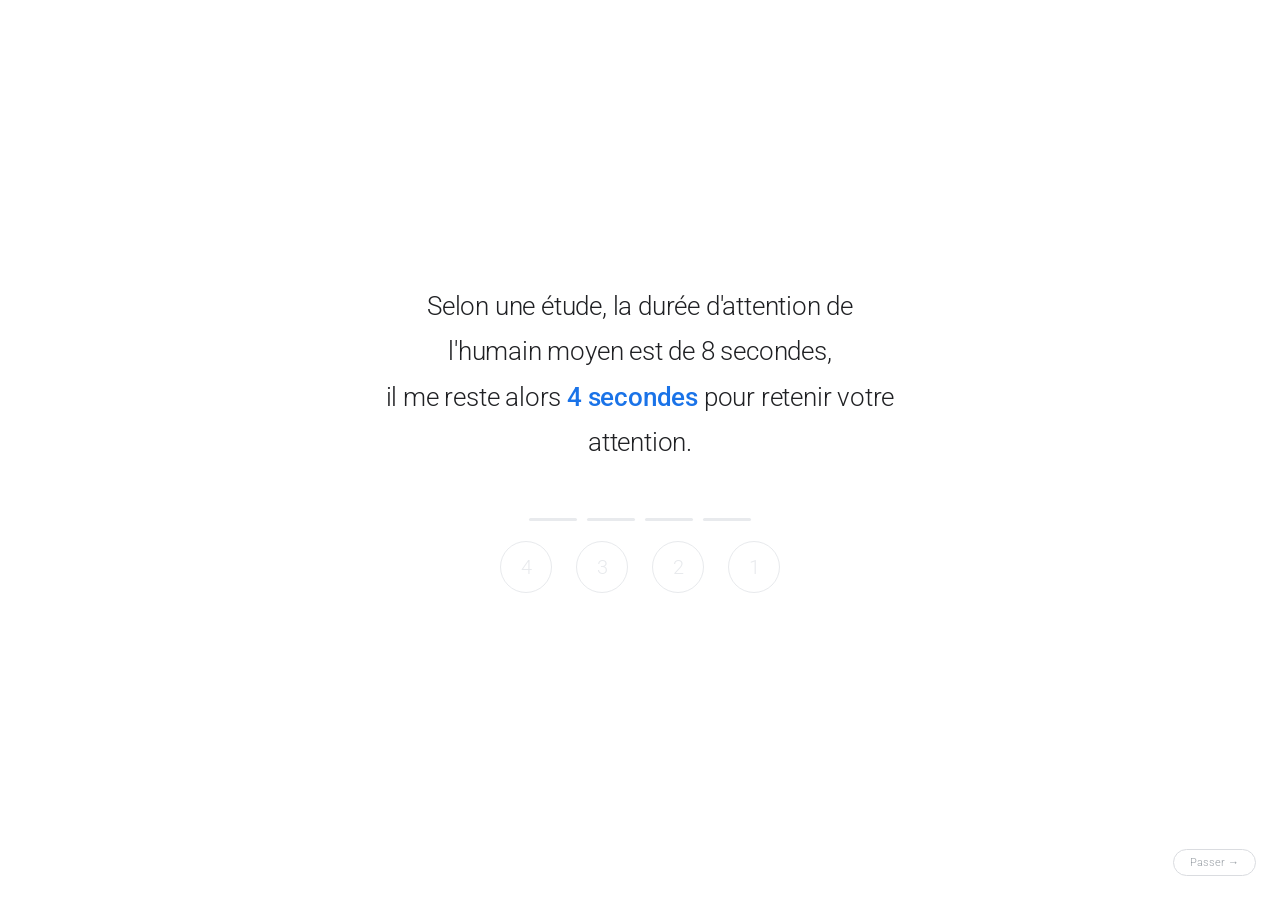
==== index.html @ 71ff900e "Ajout d un splash screen (8 secondes / compte a rebours), une fois par session - splash.html + css/s" ====
<!DOCTYPE html>
<html lang="fr">
<head>
  <meta charset="UTF-8" />
  <!-- Responsive : indispensable pour le mobile-first -->
  <meta name="viewport" content="width=device-width, initial-scale=1.0" />

  <!-- Splash screen : si pas encore vu dans la session, on y redirige -->
  <script>
    if (!sessionStorage.getItem('splashSeen')) {
      window.location.replace('splash.html');
    }
  </script>

  <!-- SEO / description de la page -->
  <meta name="description" content="Portfolio de Hanine — Data × IA × Marketing. Master Data Marketing & IA à Eugenia School. Recherchez mes projets, expériences et compétences." />
  <meta name="author" content="Hanine" />

  <title>Hanine — Portfolio Data × IA × Marketing</title>

  <!-- Favicon (à remplacer plus tard par le vrai dans assets/icons/) -->
  <link rel="icon" type="image/svg+xml"
        href="data:image/svg+xml,<svg xmlns='http://www.w3.org/2000/svg' viewBox='0 0 100 100'><text y='.9em' font-size='90' font-family='Arial' font-weight='bold' fill='%234285f4'>H</text></svg>" />

  <!-- Polices Google : Inter + Roboto -->
  <link rel="preconnect" href="https://fonts.googleapis.com" />
  <link rel="preconnect" href="https://fonts.gstatic.com" crossorigin />
  <link href="https://fonts.googleapis.com/css2?family=Inter:wght@300;400;500;700&family=Roboto:wght@300;400;500;700&display=swap" rel="stylesheet" />

  <!-- Icônes Material Symbols Outlined (style ligne, façon Google Workspace) -->
  <!-- display=block : évite d'afficher le nom de l'icône le temps du chargement -->
  <link rel="stylesheet" href="https://fonts.googleapis.com/css2?family=Material+Symbols+Outlined:opsz,wght,FILL,GRAD@24,400,0,0&display=block" />

  <!-- Feuilles de style du projet (ordre important) -->
  <link rel="stylesheet" href="css/global.css" />
  <link rel="stylesheet" href="css/google-ui.css" />
  <!-- responsive.css sera ajouté à l'étape suivante -->
  <link rel="stylesheet" href="css/responsive.css" />
  <!-- Styles de la modale de personnalisation -->
  <link rel="stylesheet" href="css/customize.css" />
  <!-- Styles des easter eggs -->
  <link rel="stylesheet" href="css/easter-eggs.css" />
  <!-- Animations du logo (lettres -> data-viz) -->
  <link rel="stylesheet" href="css/logo-animation.css" />

  <!-- Anti-flash : applique le thème et l'accent AVANT le rendu de la page,
       pour éviter un clignotement clair -> sombre au chargement. -->
  <script>
    (function () {
      try {
        var theme  = localStorage.getItem('portfolio-theme')  || 'system';
        var accent = localStorage.getItem('portfolio-accent') || '#1a73e8';
        var dark = theme === 'dark' ||
          (theme === 'system' &&
           window.matchMedia('(prefers-color-scheme: dark)').matches);
        document.documentElement.setAttribute('data-theme', dark ? 'dark' : 'light');
        document.documentElement.style.setProperty('--accent', accent);
        document.documentElement.style.setProperty('--accent-strong', accent);
      } catch (e) { /* localStorage indisponible : on ignore */ }
    })();
  </script>
</head>

<body class="home">

  <!-- ====================================================================
       TOP BAR — liens rapides + avatar (en haut à droite)
       ==================================================================== -->
  <header class="topbar">
    <a class="topbar__link" href="pages/profile.html">Profil</a>
    <a class="topbar__link" href="pages/projects.html">Images</a>

    <!-- ================================================================
         MENU APPLICATIONS (grille 9 points, façon Google Apps)
         Ouvre un panneau « Vos favoris » avec toutes les sections.
         ================================================================ -->
    <div class="apps">
      <!-- Bouton grille 9 points -->
      <button
        type="button"
        class="apps__toggle"
        id="apps-toggle"
        aria-label="Menu Hanine"
        aria-haspopup="true"
        aria-expanded="false"
        aria-controls="apps-panel"
      >
        <svg viewBox="0 0 24 24" fill="currentColor" aria-hidden="true">
          <circle cx="5"  cy="5"  r="1.6" /><circle cx="12" cy="5"  r="1.6" /><circle cx="19" cy="5"  r="1.6" />
          <circle cx="5"  cy="12" r="1.6" /><circle cx="12" cy="12" r="1.6" /><circle cx="19" cy="12" r="1.6" />
          <circle cx="5"  cy="19" r="1.6" /><circle cx="12" cy="19" r="1.6" /><circle cx="19" cy="19" r="1.6" />
        </svg>
      </button>

      <!-- Panneau déroulant des favoris -->
      <div class="apps__panel" id="apps-panel" role="menu" aria-label="Vos favoris" hidden>

        <!-- Carte intérieure « Vos favoris » (façon Google) -->
        <div class="apps__card">

          <!-- En-tête : titre + bouton crayon (modifier) -->
          <div class="apps__header">
            <p class="apps__title">Vos favoris</p>
            <button type="button" class="apps__edit" aria-label="Modifier vos favoris">
              <svg viewBox="0 0 24 24" fill="currentColor" aria-hidden="true">
                <path d="M3 17.25V21h3.75L17.81 9.94l-3.75-3.75L3 17.25zM20.71 7.04a.996.996 0 0 0 0-1.41l-2.34-2.34a.996.996 0 0 0-1.41 0l-1.83 1.83 3.75 3.75 1.83-1.83z" />
              </svg>
            </button>
          </div>

          <div class="apps__grid">
          <!-- Chaque favori : pastille colorée + icône Material blanche + libellé -->
          <a class="app" href="pages/profile.html" role="menuitem">
            <span class="app__icon" style="background-color: var(--google-blue);">
              <span class="material-symbols-outlined">account_circle</span>
            </span>
            <span class="app__label">Profil</span>
          </a>

          <a class="app" href="pages/projects.html" role="menuitem">
            <span class="app__icon" style="background-color: var(--google-red);">
              <span class="material-symbols-outlined">collections</span>
            </span>
            <span class="app__label">Projets</span>
          </a>

          <a class="app" href="pages/experiences.html" role="menuitem">
            <span class="app__icon" style="background-color: var(--google-yellow);">
              <span class="material-symbols-outlined">work</span>
            </span>
            <span class="app__label">Expériences</span>
          </a>

          <a class="app" href="pages/formation.html" role="menuitem">
            <span class="app__icon" style="background-color: var(--google-green);">
              <span class="material-symbols-outlined">school</span>
            </span>
            <span class="app__label">Formation</span>
          </a>

          <a class="app" href="pages/stack.html" role="menuitem">
            <span class="app__icon" style="background-color: var(--google-blue);">
              <span class="material-symbols-outlined">build</span>
            </span>
            <span class="app__label">Stack</span>
          </a>

          <a class="app" href="pages/maps.html" role="menuitem">
            <span class="app__icon" style="background-color: var(--google-red);">
              <span class="material-symbols-outlined">location_on</span>
            </span>
            <span class="app__label">Maps</span>
          </a>

          <a class="app" href="pages/drive.html" role="menuitem">
            <span class="app__icon" style="background-color: var(--google-yellow);">
              <span class="material-symbols-outlined">folder</span>
            </span>
            <span class="app__label">Drive</span>
          </a>

          <a class="app" href="pages/assistant.html" role="menuitem">
            <span class="app__icon" style="background-color: var(--google-green);">
              <span class="material-symbols-outlined">auto_awesome</span>
            </span>
            <span class="app__label">Assistant</span>
          </a>
          </div><!-- /.apps__grid -->
        </div><!-- /.apps__card -->
      </div><!-- /.apps__panel -->
    </div>

    <!-- Avatar « H » de l'utilisateur, mène au profil -->
    <a class="topbar__avatar" href="pages/profile.html" aria-label="Mon profil">H</a>
  </header>

  <!-- ====================================================================
       CONTENU CENTRAL — logo + barre de recherche + boutons + chips
       ==================================================================== -->
  <main class="home__main">

    <!-- Logo « Hanine » : chaque lettre se transforme au survol en mini data-viz -->
    <!-- H bleu (barres) · a rouge (courbe) · n jaune (donut) · i bleu (points) · n vert (aire) · e rouge (réseau) -->
    <h1 class="logo" aria-label="Hanine">
      <!-- H — diagramme en barres -->
      <span class="logo-letter logo__letter--blue" tabindex="0">
        <span class="logo-letter__char">H</span>
        <svg class="logo-letter__viz" viewBox="0 0 24 24" fill="currentColor" aria-hidden="true">
          <rect class="viz-bar" x="3"    y="6"  width="3.6" height="15" rx="1" />
          <rect class="viz-bar" x="8.6"  y="10" width="3.6" height="11" rx="1" />
          <rect class="viz-bar" x="14.2" y="4"  width="3.6" height="17" rx="1" />
          <rect class="viz-bar" x="19.8" y="9"  width="2.6" height="12" rx="1" />
        </svg>
      </span>

      <!-- a — courbe de tendance -->
      <span class="logo-letter logo__letter--red" tabindex="0">
        <span class="logo-letter__char">a</span>
        <svg class="logo-letter__viz" viewBox="0 0 24 24" fill="none" stroke="currentColor" stroke-width="2.2" stroke-linecap="round" stroke-linejoin="round" aria-hidden="true">
          <polyline class="viz-draw" points="3,18 8,12 13,15 18,6 21,9" />
        </svg>
      </span>

      <!-- n — donut -->
      <span class="logo-letter logo__letter--yellow" tabindex="0">
        <span class="logo-letter__char">n</span>
        <svg class="logo-letter__viz" viewBox="0 0 24 24" fill="none" stroke="currentColor" stroke-width="4" aria-hidden="true">
          <circle cx="12" cy="12" r="7" opacity="0.25" />
          <circle class="viz-draw" cx="12" cy="12" r="7" stroke-linecap="round" transform="rotate(-90 12 12)" />
        </svg>
      </span>

      <!-- i — nuage de points -->
      <span class="logo-letter logo__letter--blue" tabindex="0">
        <span class="logo-letter__char">i</span>
        <svg class="logo-letter__viz" viewBox="0 0 24 24" fill="currentColor" aria-hidden="true">
          <circle class="viz-dot" cx="5"  cy="18" r="2.2" />
          <circle class="viz-dot" cx="10" cy="12" r="2.2" />
          <circle class="viz-dot" cx="15" cy="14" r="2.2" />
          <circle class="viz-dot" cx="20" cy="7"  r="2.2" />
        </svg>
      </span>

      <!-- n — graphique en aire -->
      <span class="logo-letter logo__letter--green" tabindex="0">
        <span class="logo-letter__char">n</span>
        <svg class="logo-letter__viz" viewBox="0 0 24 24" aria-hidden="true">
          <path d="M3 21 L3 14 L8 9 L13 13 L18 5 L21 9 L21 21 Z" fill="currentColor" opacity="0.85" />
        </svg>
      </span>

      <!-- e — réseau de nœuds -->
      <span class="logo-letter logo__letter--red" tabindex="0">
        <span class="logo-letter__char">e</span>
        <svg class="logo-letter__viz" viewBox="0 0 24 24" fill="none" stroke="currentColor" stroke-width="1.6" aria-hidden="true">
          <line x1="6" y1="7" x2="14" y2="6" /><line x1="14" y1="6" x2="18" y2="14" />
          <line x1="6" y1="7" x2="9" y2="17" /><line x1="9" y1="17" x2="18" y2="14" />
          <circle cx="6"  cy="7"  r="2.4" fill="currentColor" />
          <circle cx="14" cy="6"  r="2.4" fill="currentColor" />
          <circle cx="18" cy="14" r="2.4" fill="currentColor" />
          <circle cx="9"  cy="17" r="2.4" fill="currentColor" />
        </svg>
      </span>
    </h1>

    <!-- Sous-titre -->
    <p class="logo-subtitle">Data &times; IA &times; Marketing</p>

    <!-- Formulaire de recherche -->
    <form class="search" id="search-form" role="search" action="pages/profile.html" method="get">
      <label for="search-input" class="visually-hidden">Recherchez-moi</label>

      <div class="search-bar">
        <!-- Icône loupe -->
        <svg class="search-bar__icon" viewBox="0 0 24 24" fill="none" aria-hidden="true">
          <path d="M21 21l-4.35-4.35M11 19a8 8 0 1 0 0-16 8 8 0 0 0 0 16z"
                stroke="currentColor" stroke-width="2" stroke-linecap="round" stroke-linejoin="round" />
        </svg>

        <input
          type="text"
          id="search-input"
          name="q"
          class="search-bar__input"
          placeholder="Recherchez-moi : projets, expériences, compétences..."
          autocomplete="off"
          autofocus
        />

        <!-- Icône micro : recherche vocale (Web Speech API) -->
        <svg class="search-bar__mic" id="mic-btn" viewBox="0 0 24 24" fill="currentColor"
             role="button" tabindex="0" aria-label="Recherche vocale">
          <path d="M12 14a3 3 0 0 0 3-3V5a3 3 0 1 0-6 0v6a3 3 0 0 0 3 3z" />
          <path d="M11 18.92V21h2v-2.08A7 7 0 0 0 19 12h-2a5 5 0 0 1-10 0H5a7 7 0 0 0 6 6.92z" />
        </svg>
      </div>

      <!-- Boutons d'action -->
      <div class="btn-group">
        <button type="submit" class="btn">Recherche Hanine</button>
        <button type="button" class="btn" id="lucky-btn">J'ai de la chance</button>
      </div>
    </form>

    <!-- Suggestions populaires sous forme de raccourcis ronds (style nouvel onglet Chrome) -->
    <section class="chips" aria-label="Recherches populaires">
      <p class="chips__label">Recherches populaires :</p>

      <div class="shortcuts">
        <a class="shortcut" href="pages/profile.html">
          <span class="shortcut-circle"><span class="material-symbols-outlined" style="color:#5f6368;">person</span></span>
          <span class="shortcut-label">Profil</span>
        </a>
        <a class="shortcut" href="pages/projects.html">
          <span class="shortcut-circle"><span class="material-symbols-outlined" style="color:#ea4335;">image</span></span>
          <span class="shortcut-label">Projets</span>
        </a>
        <a class="shortcut" href="pages/experiences.html">
          <span class="shortcut-circle"><span class="material-symbols-outlined" style="color:#fbbc04;">work</span></span>
          <span class="shortcut-label">Expériences</span>
        </a>
        <a class="shortcut" href="pages/formation.html">
          <span class="shortcut-circle"><span class="material-symbols-outlined" style="color:#34a853;">school</span></span>
          <span class="shortcut-label">Formation</span>
        </a>
        <a class="shortcut" href="pages/stack.html">
          <span class="shortcut-circle"><span class="material-symbols-outlined" style="color:#4285f4;">build</span></span>
          <span class="shortcut-label">Stack</span>
        </a>
        <a class="shortcut" href="pages/assistant.html">
          <span class="shortcut-circle"><span class="material-symbols-outlined" style="color:#9c27b0;">auto_awesome</span></span>
          <span class="shortcut-label">Assistant</span>
        </a>
      </div>
    </section>
  </main>

  <!-- ====================================================================
       PIED DE PAGE
       ==================================================================== -->
  <footer class="footer">
    <div class="footer__row">
      <span>Master Data Marketing &amp; IA — Eugenia School</span>
      <nav class="footer__links" aria-label="Liens du pied de page">
        <a href="pages/profile.html">Profil</a>
        <a href="pages/maps.html">Maps</a>
        <a href="pages/drive.html">Drive</a>
        <a href="pages/assistant.html">Assistant</a>
      </nav>
    </div>
  </footer>

  <!-- ====================================================================
       BOUTON FLOTTANT « Personnaliser » (bas-droite, façon Chrome)
       ==================================================================== -->
  <button type="button" class="customize-fab" id="customize-fab"
          aria-label="Personnaliser le portfolio" aria-haspopup="dialog">
    <!-- Icône crayon -->
    <svg viewBox="0 0 24 24" fill="currentColor" aria-hidden="true">
      <path d="M3 17.25V21h3.75L17.81 9.94l-3.75-3.75L3 17.25zM20.71 7.04a.996.996 0 0 0 0-1.41l-2.34-2.34a.996.996 0 0 0-1.41 0l-1.83 1.83 3.75 3.75 1.83-1.83z" />
    </svg>
  </button>

  <!-- ====================================================================
       MODALE DE PERSONNALISATION
       ==================================================================== -->
  <div class="customize" id="customize-modal">
    <!-- Voile cliquable pour fermer -->
    <div class="customize__overlay" id="customize-overlay"></div>

    <!-- Panneau latéral -->
    <aside class="customize__panel" role="dialog" aria-modal="true"
           aria-labelledby="customize-title">

      <!-- Header -->
      <header class="customize__header">
        <h2 class="customize__title" id="customize-title">Personnaliser le portfolio</h2>
        <button type="button" class="customize__close" id="customize-close" aria-label="Fermer">
          <svg viewBox="0 0 24 24" fill="currentColor" aria-hidden="true">
            <path d="M19 6.41 17.59 5 12 10.59 6.41 5 5 6.41 10.59 12 5 17.59 6.41 19 12 13.41 17.59 19 19 17.59 13.41 12z" />
          </svg>
        </button>
      </header>

      <!-- Section 1 : Mode d'affichage -->
      <section class="customize__section">
        <h3 class="customize__label">Mode d'affichage</h3>
        <div class="theme-toggle" role="group" aria-label="Mode d'affichage">
          <!-- Clair (soleil) -->
          <button type="button" class="theme-toggle__btn" data-theme-value="light">
            <svg viewBox="0 0 24 24" fill="currentColor" aria-hidden="true">
              <path d="M12 7a5 5 0 1 0 0 10 5 5 0 0 0 0-10zm0-5 2 3h-4l2-3zm0 20-2-3h4l-2 3zM2 12l3-2v4l-3-2zm20 0-3 2v-4l3 2zM5.6 5.6l3.2 1.4-1.4 1.4L5.6 5.6zm12.8 0-1.8 2.8-1.4-1.4 3.2-1.4zM5.6 18.4l1.4-3.2 1.4 1.4-2.8 1.8zm12.8 0-2.8-1.8 1.4-1.4 1.4 3.2z" />
            </svg>
            Clair
          </button>
          <!-- Sombre (lune) -->
          <button type="button" class="theme-toggle__btn" data-theme-value="dark">
            <svg viewBox="0 0 24 24" fill="currentColor" aria-hidden="true">
              <path d="M12 3a9 9 0 1 0 9 9c0-.46-.04-.92-.1-1.36A5.39 5.39 0 0 1 12.6 3.1c-.2-.06-.4-.1-.6-.1z" />
            </svg>
            Sombre
          </button>
          <!-- Système (moniteur) -->
          <button type="button" class="theme-toggle__btn" data-theme-value="system">
            <svg viewBox="0 0 24 24" fill="currentColor" aria-hidden="true">
              <path d="M20 3H4a2 2 0 0 0-2 2v11a2 2 0 0 0 2 2h6v2H8v2h8v-2h-2v-2h6a2 2 0 0 0 2-2V5a2 2 0 0 0-2-2zm0 13H4V5h16v11z" />
            </svg>
            Système
          </button>
        </div>
      </section>

      <!-- Section 2 : Couleur du thème (palettes générées par JS) -->
      <section class="customize__section">
        <h3 class="customize__label">Couleur du thème</h3>
        <div class="palette-grid" id="palette-grid"></div>
        <!-- Sélecteur de couleur natif (déclenché par la palette « Custom ») -->
        <input type="color" id="custom-color-input" value="#1a73e8"
               style="position:absolute;width:0;height:0;opacity:0;pointer-events:none;" />
      </section>

      <!-- Section 3 : Image de fond (placeholder pour plus tard) -->
      <section class="customize__section">
        <h3 class="customize__label">Image de fond</h3>
        <div class="bg-row">
          <div class="bg-thumb" aria-hidden="true"></div>
          <button type="button" class="bg-edit">Modifier</button>
        </div>
      </section>
    </aside>
  </div>

  <!-- ====================================================================
       MODALE DE RECHERCHE VOCALE (style Google Voice Search)
       ==================================================================== -->
  <div class="voice-modal" id="voice-modal" hidden>
    <div class="voice-modal__overlay" id="voice-overlay"></div>
    <div class="voice-modal__dialog" role="dialog" aria-modal="true" aria-label="Recherche vocale">
      <button type="button" class="voice-modal__close" id="voice-close" aria-label="Annuler">
        <svg viewBox="0 0 24 24" width="20" height="20" fill="currentColor" aria-hidden="true">
          <path d="M19 6.41 17.59 5 12 10.59 6.41 5 5 6.41 10.59 12 5 17.59 6.41 19 12 13.41 17.59 19 19 17.59 13.41 12z" />
        </svg>
      </button>
      <p class="voice-modal__title">Parlez maintenant</p>
      <div class="voice-bars" aria-hidden="true">
        <span></span><span></span><span></span><span></span><span></span>
      </div>
      <p class="voice-modal__transcript" id="voice-transcript"></p>
    </div>
  </div>

  <!-- Scripts -->
  <script src="js/navigation.js" defer></script>
  <!-- easter-eggs.js AVANT search.js : il intercepte les mots-clés en priorité -->
  <script src="js/easter-eggs.js" defer></script>
  <script src="js/search.js" defer></script>
  <script src="js/customize.js" defer></script>
  <!-- Easter egg du logo (confetti) — désactivable dans le fichier -->
  <script src="js/logo-easter-egg.js" defer></script>
</body>
</html>
---- css/global.css ----
/* ==========================================================================
   global.css — Variables, reset et typographie
   Portfolio Hanine — style écosystème Google
   --------------------------------------------------------------------------
   Ce fichier centralise :
   - les variables CSS (couleurs Google, polices, espacements, rayons)
   - un reset minimal pour repartir sur une base saine
   - la typographie de base appliquée à tout le site
   ========================================================================== */

/* --------------------------------------------------------------------------
   1. VARIABLES GLOBALES (Custom Properties)
   On définit tout sur :root pour pouvoir réutiliser partout dans le site.
   -------------------------------------------------------------------------- */
:root {
  /* --- Couleurs officielles Google --- */
  --google-blue:   #4285f4; /* bleu  */
  --google-red:    #ea4335; /* rouge */
  --google-yellow: #fbbc04; /* jaune */
  --google-green:  #34a853; /* vert  */

  /* --- Variantes de bleu (boutons, liens, focus) --- */
  --google-blue-dark:  #1a73e8; /* bleu d'action (liens, boutons) */
  --google-blue-hover: #174ea6; /* survol des liens */

  /* --- Neutres / niveaux de gris --- */
  --color-text:        #202124; /* texte principal (presque noir) */
  --color-text-soft:   #5f6368; /* texte secondaire (gris Google) */
  --color-text-muted:  #70757a; /* texte discret (méta, légendes) */
  --color-border:      #dfe1e5; /* bordures (barre de recherche, etc.) */
  --color-border-soft: #ecedef; /* séparateurs légers */
  --color-bg:          #ffffff; /* fond principal */
  --color-bg-soft:     #f8f9fa; /* fond secondaire (top bar, chips) */
  --color-bg-hover:    #f1f3f4; /* survol des éléments cliquables */

  /* --- Couleurs sémantiques (réutilisent les neutres ci-dessus) --- */
  --color-link:        var(--google-blue-dark);
  --color-link-visited:#681da8; /* violet « lien visité » Google */

  /* --- Typographie --- */
  --font-sans:   "Inter", "Roboto", "Helvetica Neue", Arial, sans-serif;
  --font-google: "Roboto", "Inter", Arial, sans-serif; /* pour les éléments très « Google » */

  /* Tailles de police (échelle modulaire simple) */
  --fs-xs:   0.75rem;  /* 12px */
  --fs-sm:   0.875rem; /* 14px */
  --fs-base: 1rem;     /* 16px */
  --fs-md:   1.125rem; /* 18px */
  --fs-lg:   1.375rem; /* 22px */
  --fs-xl:   2rem;     /* 32px */
  --fs-2xl:  clamp(3.5rem, 16vw, 14rem); /* logo « Hanine » : jusqu'à 224px sur grand écran, réduit tout seul sur écrans moyens */

  /* Graisses */
  --fw-light:   300;
  --fw-regular: 400;
  --fw-medium:  500;
  --fw-bold:    700;

  /* --- Espacements (multiples de 4px pour rester cohérent) --- */
  --space-1:  4px;
  --space-2:  8px;
  --space-3:  12px;
  --space-4:  16px;
  --space-5:  24px;
  --space-6:  32px;
  --space-7:  48px;
  --space-8:  64px;

  /* --- Rayons de bordure --- */
  --radius-sm:   4px;
  --radius-md:   8px;
  --radius-lg:   24px;  /* boutons Google */
  --radius-pill: 999px; /* barre de recherche, chips arrondis */

  /* --- Ombres (style Material / Google) --- */
  --shadow-sm: 0 1px 2px rgba(60, 64, 67, 0.15);
  --shadow-md: 0 1px 6px rgba(32, 33, 36, 0.28); /* barre de recherche focus */
  --shadow-lg: 0 2px 10px rgba(60, 64, 67, 0.2);

  /* --- Transitions --- */
  --transition-fast: 0.15s ease;
  --transition-base: 0.25s ease;

  /* --- Largeurs utiles --- */
  --search-max-width:  584px; /* largeur max de la barre de recherche Google */
  --content-max-width: 1100px;
}

/* --------------------------------------------------------------------------
   2. RESET MINIMAL
   On neutralise les marges/paddings par défaut et on passe en box-sizing
   border-box pour un calcul de tailles prévisible.
   -------------------------------------------------------------------------- */
*,
*::before,
*::after {
  margin: 0;
  padding: 0;
  box-sizing: border-box;
}

/* Pour que 1rem = 16px et faciliter le scroll fluide entre ancres */
html {
  font-size: 100%;
  scroll-behavior: smooth;
  -webkit-text-size-adjust: 100%; /* évite le zoom auto du texte sur iOS */
}

/* Listes sans puces par défaut (on remettra si besoin) */
ul,
ol {
  list-style: none;
}

/* Liens : on hérite de la couleur, on enlève le soulignement par défaut */
a {
  color: var(--color-link);
  text-decoration: none;
  transition: color var(--transition-fast);
}
a:hover {
  text-decoration: underline;
}

/* Images responsives par défaut */
img {
  max-width: 100%;
  height: auto;
  display: block;
}

/* Les éléments de formulaire héritent de la police */
button,
input,
textarea,
select {
  font-family: inherit;
  font-size: inherit;
  color: inherit;
}

/* Boutons : on enlève le style natif, le curseur devient une main */
button {
  background: none;
  border: none;
  cursor: pointer;
}

/* --------------------------------------------------------------------------
   3. TYPOGRAPHIE DE BASE
   -------------------------------------------------------------------------- */
body {
  font-family: var(--font-sans);
  font-size: var(--fs-base);
  font-weight: var(--fw-regular);
  line-height: 1.6;
  color: var(--color-text);
  background-color: var(--color-bg);
  /* Lissage des polices pour un rendu net (façon Google) */
  -webkit-font-smoothing: antialiased;
  -moz-osx-font-smoothing: grayscale;
  min-height: 100vh;
}

/* Titres */
h1, h2, h3, h4 {
  font-family: var(--font-sans);
  font-weight: var(--fw-medium);
  line-height: 1.25;
  color: var(--color-text);
}

h1 { font-size: var(--fs-xl); }
h2 { font-size: var(--fs-lg); }
h3 { font-size: var(--fs-md); }

p {
  color: var(--color-text);
}

/* Texte secondaire réutilisable */
.text-soft  { color: var(--color-text-soft); }
.text-muted { color: var(--color-text-muted); }

/* --------------------------------------------------------------------------
   4. UTILITAIRES D'ACCESSIBILITÉ
   -------------------------------------------------------------------------- */

/* Masque visuellement un élément tout en le gardant lisible par les
   lecteurs d'écran (utile pour les labels de la barre de recherche). */
.visually-hidden {
  position: absolute;
  width: 1px;
  height: 1px;
  padding: 0;
  margin: -1px;
  overflow: hidden;
  clip: rect(0, 0, 0, 0);
  white-space: nowrap;
  border: 0;
}

/* Anneau de focus clair et accessible (clavier) */
:focus-visible {
  outline: 2px solid var(--google-blue);
  outline-offset: 2px;
}

/* Conteneur centré générique */
.container {
  width: 100%;
  max-width: var(--content-max-width);
  margin-inline: auto;
  padding-inline: var(--space-4);
}

/* ==========================================================================
   5. THEMING (mode clair / sombre + couleur d'accent)
   --------------------------------------------------------------------------
   --accent          : couleur d'accent personnalisable (boutons, focus...)
   Le logo « Hanine » garde toujours ses 6 couleurs Google (non concerné).
   ========================================================================== */
:root {
  /* Couleur d'accent par défaut = bleu Google. Modifiable via la modale. */
  --accent:          var(--google-blue);
  --accent-strong:   var(--google-blue-dark);
  --accent-contrast: #ffffff;
}

/* --- MODE SOMBRE ---
   Appliqué quand <html data-theme="dark">. On ne fait que redéfinir les
   variables sémantiques : tout le site s'adapte automatiquement. */
html[data-theme="dark"] {
  --color-text:        #e8eaed; /* texte principal clair */
  --color-text-soft:   #9aa0a6; /* texte secondaire */
  --color-text-muted:  #9aa0a6; /* texte discret */
  --color-border:      #5f6368; /* bordures (barre de recherche) */
  --color-border-soft: #3c4043; /* séparateurs */
  --color-bg:          #202124; /* fond principal sombre */
  --color-bg-soft:     #303134; /* fond secondaire */
  --color-bg-hover:    #3c4043; /* survol */
}

/* Transition douce lors du changement de thème */
body {
  transition: background-color var(--transition-base),
              color var(--transition-base);
}
---- css/google-ui.css ----
/* ==========================================================================
   google-ui.css — Composants UI inspirés de Google
   Portfolio Hanine
   --------------------------------------------------------------------------
   Composants réutilisables sur tout le site :
   - Top bar (Gmail | Images | avatar)
   - Logo « Hanine » multicolore
   - Barre de recherche
   - Boutons Google
   - Chips de suggestions
   - (à venir) onglets SERP, knowledge panel...
   ========================================================================== */

/* --------------------------------------------------------------------------
   0. MISE EN PAGE DE L'ACCUEIL (page d'accueil type Google Search)
   Le body devient une colonne flex : top bar en haut, contenu centré,
   footer collé en bas (sticky footer).
   -------------------------------------------------------------------------- */
body.home {
  display: flex;
  flex-direction: column;
  min-height: 100vh;
}

/* Bloc central centré verticalement et horizontalement */
.home__main {
  flex: 1;
  display: flex;
  flex-direction: column;
  align-items: center;
  justify-content: center;
  width: 100%;
  padding: var(--space-6) var(--space-4);
}

/* La barre de recherche + boutons forment un bloc centré sous le logo */
.home__main .search {
  width: 100%;
  margin-top: var(--space-7);
}

/* --------------------------------------------------------------------------
   1. TOP BAR — barre supérieure (liens + avatar)
   -------------------------------------------------------------------------- */
.topbar {
  display: flex;
  align-items: center;
  justify-content: flex-end;
  gap: var(--space-5);
  width: 100%;
  padding: var(--space-4) var(--space-5);
  font-size: var(--fs-sm);
}

/* Liens texte de la top bar (Gmail, Images) */
.topbar__link {
  color: var(--color-text);
  font-weight: var(--fw-regular);
}
.topbar__link:hover {
  text-decoration: underline;
}

/* Avatar rond « H » de l'utilisateur (en haut à droite) */
.topbar__avatar {
  display: inline-flex;
  align-items: center;
  justify-content: center;
  width: 36px;
  height: 36px;
  border-radius: var(--radius-pill);
  background-color: var(--google-blue);
  color: #fff;
  font-weight: var(--fw-medium);
  font-size: var(--fs-base);
  transition: box-shadow var(--transition-fast), transform var(--transition-fast);
}
.topbar__avatar:hover {
  box-shadow: var(--shadow-sm);
  transform: scale(1.05);
  text-decoration: none;
}

/* --------------------------------------------------------------------------
   1bis. MENU APPLICATIONS (grille 9 points + panneau « Vos favoris »)
   Panneau sombre façon Google Apps.
   -------------------------------------------------------------------------- */
.apps {
  position: relative;       /* repère pour positionner le panneau */
  display: inline-flex;
}

/* Bouton grille 9 points */
.apps__toggle {
  display: inline-flex;
  align-items: center;
  justify-content: center;
  width: 40px;
  height: 40px;
  border-radius: var(--radius-pill);
  color: var(--color-text-soft);
  transition: background-color var(--transition-fast);
}
.apps__toggle:hover {
  background-color: var(--color-bg-hover);
}
.apps__toggle svg {
  width: 22px;
  height: 22px;
}

/* RECTANGLE EXTÉRIEUR — gris clair, effet de carte façon Google */
.apps__panel {
  position: absolute;
  top: calc(100% + 12px);   /* juste sous le bouton */
  right: 0;
  width: 360px;
  max-width: calc(100vw - 24px); /* ne déborde jamais sur mobile */
  padding: 12px;            /* marge claire autour de la carte intérieure */
  background-color: #f1f3f4;       /* gris très pâle Google */
  border-radius: 28px;
  box-shadow: 0 4px 12px rgba(0, 0, 0, 0.15); /* ombre douce */
  z-index: 100;
  animation: apps-fade-in var(--transition-fast) ease;
}
/* L'attribut [hidden] masque complètement le panneau */
.apps__panel[hidden] {
  display: none;
}

/* Petite animation d'apparition */
@keyframes apps-fade-in {
  from { opacity: 0; transform: translateY(-6px); }
  to   { opacity: 1; transform: translateY(0); }
}

/* RECTANGLE INTÉRIEUR — gris foncé, contient le contenu du menu */
.apps__card {
  background-color: #303134;
  border-radius: 24px;     /* légèrement moins arrondi que l'extérieur */
  padding: 20px;           /* espace intérieur (titre + grille) */
}

/* En-tête de la carte : titre à gauche, crayon à droite */
.apps__header {
  display: flex;
  align-items: center;
  justify-content: space-between;
  margin-bottom: var(--space-5);
}

/* Titre « Vos favoris » */
.apps__title {
  color: #e3e3e3;
  font-size: var(--fs-lg);
  font-weight: var(--fw-regular);
}

/* Bouton crayon (modifier) — pastille grise arrondie */
.apps__edit {
  display: inline-flex;
  align-items: center;
  justify-content: center;
  width: 56px;
  height: 36px;
  border-radius: var(--radius-pill);
  background-color: #404043;
  color: #c4c7c5;
  transition: background-color var(--transition-fast);
}
.apps__edit:hover {
  background-color: #4a4a4d;
}
.apps__edit svg {
  width: 18px;
  height: 18px;
}

/* Grille de 3 colonnes */
.apps__grid {
  display: grid;
  grid-template-columns: repeat(3, 1fr);
  gap: var(--space-3) var(--space-2);
  max-height: 60vh;
  overflow-y: auto; /* scroll si beaucoup d'apps */
}

/* Une « application » (icône + libellé) */
.app {
  display: flex;
  flex-direction: column;
  align-items: center;
  gap: var(--space-2);
  padding: var(--space-3) var(--space-1);
  border-radius: var(--radius-md);
  text-align: center;
  transition: background-color var(--transition-fast);
}
.app:hover {
  background-color: rgba(255, 255, 255, 0.08);
  text-decoration: none;
}

/* Pastille colorée (carré arrondi, style tuile d'app Google) */
.app__icon {
  display: inline-flex;
  align-items: center;
  justify-content: center;
  width: 56px;
  height: 56px;
  border-radius: 18px;          /* carré arrondi facon app */
  line-height: 1;
  box-shadow: 0 1px 3px rgba(0, 0, 0, 0.35);
  transition: transform var(--transition-fast);
}
/* Léger zoom de l'icône au survol de la tuile */
.app:hover .app__icon {
  transform: scale(1.05);
}

/* Réglage de l'icône Material à l'intérieur de la pastille */
.app__icon .material-symbols-outlined {
  font-size: 28px;              /* taille de l'icône */
  color: #ffffff;              /* icône blanche */
}

/* Libellé sous l'icône */
.app__label {
  color: #e8eaed;
  font-size: 13px;
}

/* --------------------------------------------------------------------------
   Classe de base des icônes Material Symbols Outlined
   (réutilisable partout dans le site)
   -------------------------------------------------------------------------- */
.material-symbols-outlined {
  font-family: "Material Symbols Outlined";
  font-weight: normal;
  font-style: normal;
  line-height: 1;
  letter-spacing: normal;
  text-transform: none;
  display: inline-block;
  white-space: nowrap;
  word-wrap: normal;
  direction: ltr;
  -webkit-font-smoothing: antialiased;
  /* Axes variables : FILL 0 = contour (outlined), wght 400 = trait fin */
  font-variation-settings: "FILL" 0, "wght" 400, "GRAD" 0, "opsz" 24;
}

/* --------------------------------------------------------------------------
   2. LOGO « Hanine » multicolore
   Chaque lettre porte une couleur Google via une classe utilitaire.
   -------------------------------------------------------------------------- */
.logo {
  font-family: var(--font-google);
  font-size: var(--fs-2xl);
  font-weight: var(--fw-medium);
  letter-spacing: -2px;
  line-height: 1;
  text-align: center;
  user-select: none;
}

/* Couleurs des lettres : H bleu · a rouge · n jaune · i bleu · n vert · e rouge */
.logo__letter--blue   { color: var(--google-blue);   }
.logo__letter--red    { color: var(--google-red);    }
.logo__letter--yellow { color: var(--google-yellow); }
.logo__letter--green  { color: var(--google-green);  }

/* Sous-titre sous le logo : DATA × IA × MARKETING */
.logo-subtitle {
  margin-top: var(--space-3);
  text-align: center;
  font-size: var(--fs-sm);
  font-weight: var(--fw-medium);
  letter-spacing: 3px;
  color: var(--color-text-soft);
  text-transform: uppercase;
}

/* --------------------------------------------------------------------------
   3. BARRE DE RECHERCHE
   -------------------------------------------------------------------------- */
.search-bar {
  display: flex;
  align-items: center;
  gap: var(--space-3);
  width: 100%;
  max-width: var(--search-max-width);
  margin-inline: auto;
  padding: var(--space-3) var(--space-5);
  background-color: var(--color-bg);
  border: 1px solid var(--color-border);
  border-radius: var(--radius-pill);
  transition: box-shadow var(--transition-fast), border-color var(--transition-fast);
}

/* Au survol ou au focus : ombre prononcée + bordure qui disparaît (effet Google) */
.search-bar:hover,
.search-bar:focus-within {
  box-shadow: var(--shadow-md);
  border-color: transparent;
}

/* Icône loupe à gauche */
.search-bar__icon {
  flex-shrink: 0;
  width: 20px;
  height: 20px;
  color: var(--color-text-soft);
}

/* Champ de saisie */
.search-bar__input {
  flex: 1;
  border: none;
  outline: none;
  background: transparent;
  font-size: var(--fs-base);
  color: var(--color-text);
}
.search-bar__input::placeholder {
  color: var(--color-text-muted);
}

/* Icône micro (décorative) à droite */
.search-bar__mic {
  flex-shrink: 0;
  width: 22px;
  height: 22px;
  cursor: pointer;
  color: var(--color-text-soft);   /* gris au repos */
  border-radius: 50%;
  transition: color var(--transition-fast);
}
.search-bar__mic:hover { color: var(--color-text); }

/* --- Micro actif (écoute en cours) --- */
.mic-active {
  color: #ea4335 !important;       /* rouge Google */
  animation: micPulse 1s infinite;
}
@keyframes micPulse {
  0%, 100% {
    transform: scale(1);
    box-shadow: 0 0 0 0 rgba(234, 67, 53, 0.4);
  }
  50% {
    transform: scale(1.1);
    box-shadow: 0 0 0 8px rgba(234, 67, 53, 0);
  }
}

/* --- Toast vocal (sous la barre) --- */
.voice-toast {
  position: fixed;
  left: 50%;
  bottom: 80px;
  transform: translateX(-50%);
  z-index: 1600;
  padding: 8px 16px;
  background-color: var(--color-bg-soft);
  color: var(--color-text-soft);
  border: 1px solid var(--color-border-soft);
  border-radius: var(--radius-pill);
  font-size: 14px;
  box-shadow: var(--shadow-sm);
  animation: voice-toast-in 0.25s ease;
}
@keyframes voice-toast-in {
  from { opacity: 0; transform: translateX(-50%) translateY(8px); }
  to   { opacity: 1; transform: translateX(-50%) translateY(0); }
}

/* --- Modale « Google Voice Search » --- */
.voice-modal {
  position: fixed;
  inset: 0;
  z-index: 1500;
  display: flex;
  align-items: center;
  justify-content: center;
  padding: var(--space-4);
}
.voice-modal[hidden] { display: none; }
.voice-modal__overlay {
  position: absolute;
  inset: 0;
  background-color: rgba(0, 0, 0, 0.4);
}
.voice-modal__dialog {
  position: relative;
  z-index: 1;
  width: min(360px, 100%);
  padding: var(--space-7) var(--space-6) var(--space-6);
  background-color: var(--color-bg);
  border-radius: 16px;
  box-shadow: 0 8px 30px rgba(0, 0, 0, 0.25);
  text-align: center;
  animation: egg-pop 0.25s ease;
}
.voice-modal__close {
  position: absolute;
  top: 10px;
  right: 10px;
  display: inline-flex;
  align-items: center;
  justify-content: center;
  width: 34px;
  height: 34px;
  border-radius: var(--radius-pill);
  color: var(--color-text-soft);
}
.voice-modal__close:hover { background-color: var(--color-bg-hover); }
.voice-modal__title {
  font-size: 18px;
  color: var(--color-text-soft);
  margin-bottom: var(--space-5);
}
.voice-modal__transcript {
  margin-top: var(--space-5);
  min-height: 26px;
  font-size: 18px;
  color: var(--color-text);
}

/* Barres audio animées */
.voice-bars {
  display: flex;
  align-items: center;
  justify-content: center;
  gap: 6px;
  height: 48px;
}
.voice-bars span {
  width: 8px;
  height: 12px;
  border-radius: 4px;
  animation: voiceBar 1s ease-in-out infinite;
}
.voice-bars span:nth-child(1) { background-color: #4285f4; animation-delay: 0s;    }
.voice-bars span:nth-child(2) { background-color: #ea4335; animation-delay: 0.15s; }
.voice-bars span:nth-child(3) { background-color: #fbbc04; animation-delay: 0.30s; }
.voice-bars span:nth-child(4) { background-color: #34a853; animation-delay: 0.45s; }
.voice-bars span:nth-child(5) { background-color: #4285f4; animation-delay: 0.60s; }
@keyframes voiceBar {
  0%, 100% { height: 12px; }
  50%      { height: 40px; }
}

/* --------------------------------------------------------------------------
   4. BOUTONS « Google »
   -------------------------------------------------------------------------- */
.btn-group {
  display: flex;
  justify-content: center;
  gap: var(--space-3);
  flex-wrap: wrap;
  margin-top: var(--space-6);
}

/* Bouton gris clair façon « Recherche Google » */
.btn {
  display: inline-flex;
  align-items: center;
  justify-content: center;
  padding: var(--space-2) var(--space-4);
  min-height: 36px;
  background-color: var(--color-bg-soft);
  color: var(--color-text);
  border: 1px solid var(--color-bg-soft);
  border-radius: var(--radius-sm);
  font-size: var(--fs-sm);
  font-weight: var(--fw-regular);
  transition: border-color var(--transition-fast),
              box-shadow var(--transition-fast),
              background-color var(--transition-fast);
}
.btn:hover {
  border-color: var(--color-border);
  box-shadow: var(--shadow-sm);
  text-decoration: none;
}

/* Variante bleue pleine (action principale) */
.btn--primary {
  background-color: var(--google-blue-dark);
  color: #fff;
  border-color: var(--google-blue-dark);
}
.btn--primary:hover {
  background-color: var(--google-blue-hover);
  border-color: var(--google-blue-hover);
}

/* --------------------------------------------------------------------------
   5. CHIPS DE SUGGESTIONS (recherches populaires)
   -------------------------------------------------------------------------- */
.chips {
  display: flex;
  flex-wrap: wrap;
  justify-content: center;
  gap: var(--space-3);
  margin-top: var(--space-6);
}

/* Libellé « Recherches populaires : » au-dessus des chips */
.chips__label {
  width: 100%;
  text-align: center;
  font-size: var(--fs-sm);
  color: var(--color-text-soft);
  margin-bottom: var(--space-2);
}

/* Un chip cliquable arrondi */
.chip {
  display: inline-flex;
  align-items: center;
  gap: var(--space-2);
  padding: var(--space-2) var(--space-4);
  background-color: var(--color-bg-soft);
  border: 1px solid var(--color-border-soft);
  border-radius: var(--radius-pill);
  font-size: var(--fs-sm);
  color: var(--color-text);
  transition: background-color var(--transition-fast),
              box-shadow var(--transition-fast);
}
.chip:hover {
  background-color: var(--color-bg-hover);
  box-shadow: var(--shadow-sm);
  text-decoration: none;
}

/* Petit point coloré optionnel devant un chip (rappel des 4 couleurs) */
.chip__dot {
  width: 8px;
  height: 8px;
  border-radius: 50%;
  flex-shrink: 0;
}
.chip__dot--blue   { background-color: var(--google-blue);   }
.chip__dot--red    { background-color: var(--google-red);    }
.chip__dot--yellow { background-color: var(--google-yellow); }
.chip__dot--green  { background-color: var(--google-green);  }

/* --------------------------------------------------------------------------
   5bis. RACCOURCIS RONDS (style nouvel onglet Chrome)
   -------------------------------------------------------------------------- */
.shortcuts {
  display: flex;
  flex-wrap: wrap;
  justify-content: center;
  gap: var(--space-5);          /* 24px */
  width: 100%;
  margin-top: var(--space-3);
}
.shortcut {
  display: flex;
  flex-direction: column;
  align-items: center;
}
.shortcut:hover { text-decoration: none; }

/* Cercle */
.shortcut-circle {
  display: flex;
  align-items: center;
  justify-content: center;
  width: 64px;
  height: 64px;
  border-radius: 50%;
  background-color: rgba(255, 255, 255, 0.85);
  box-shadow: 0 1px 3px rgba(0, 0, 0, 0.12);
  transition: background-color var(--transition-fast), transform var(--transition-fast);
}
.shortcut:hover .shortcut-circle {
  background-color: #ffffff;
  transform: scale(1.05);
}
.shortcut-circle .material-symbols-outlined {
  font-size: 28px;
}

/* Label */
.shortcut-label {
  margin-top: var(--space-2);
  max-width: 72px;
  font-size: 12px;
  color: #202124;
  text-align: center;
  white-space: nowrap;
  overflow: hidden;
  text-overflow: ellipsis;
}
/* Lisibilité du label en mode sombre */
html[data-theme="dark"] .shortcut-label {
  color: var(--color-text);
}

/* --------------------------------------------------------------------------
   6. PIED DE PAGE (façon Google)
   -------------------------------------------------------------------------- */
.footer {
  width: 100%;
  margin-top: auto;
  background-color: var(--color-bg-soft);
  border-top: 1px solid var(--color-border-soft);
  color: var(--color-text-soft);
  font-size: var(--fs-sm);
}
.footer__row {
  display: flex;
  flex-wrap: wrap;
  align-items: center;
  justify-content: space-between;
  gap: var(--space-3);
  padding: var(--space-4) var(--space-5);
}
.footer__links {
  display: flex;
  flex-wrap: wrap;
  gap: var(--space-5);
}
.footer__links a {
  color: var(--color-text-soft);
}
---- css/responsive.css ----
/* ==========================================================================
   responsive.css — Adaptations mobile (mobile-first)
   Portfolio Hanine
   --------------------------------------------------------------------------
   Fichier de base (Étape 1). Les media queries détaillées seront ajoutées
   à l'Étape 2. Quelques ajustements essentiels sont déjà présents pour que
   la page d'accueil reste lisible sur petit écran.
   ========================================================================== */

/* --- Téléphones (jusqu'à 600px) --- */
@media (max-width: 600px) {
  /* Logo « Hanine » : la TAILLE est gérée par clamp() dans global.css
     (fluide à toutes les largeurs). On garde juste l'espacement. */
  .logo {
    letter-spacing: -1px;
  }

  /* Sous-titre un peu plus serré */
  .logo-subtitle {
    letter-spacing: 2px;
  }

  /* Barre de recherche : padding réduit */
  .search-bar {
    padding: var(--space-2) var(--space-4);
  }

  /* Top bar : on rapproche les liens */
  .topbar {
    gap: var(--space-4);
    padding: var(--space-3) var(--space-4);
  }

  /* Footer empilé verticalement */
  .footer__row {
    flex-direction: column;
    align-items: flex-start;
  }
}

/* --- Très petits écrans (jusqu'à 380px) --- */
@media (max-width: 380px) {
  /* Les boutons passent en pleine largeur empilée */
  .btn-group {
    flex-direction: column;
    width: 100%;
  }
  .btn {
    width: 100%;
  }
}
---- css/customize.css ----
/* ==========================================================================
   customize.css — Bouton « Personnaliser » + modale de personnalisation
   Portfolio Hanine
   --------------------------------------------------------------------------
   - Bouton crayon flottant (bas-droite), façon « Personnaliser Chrome »
   - Modale latérale qui glisse depuis la droite
   - Sélecteur de thème (clair / sombre / système)
   - Palettes de couleurs d'accent
   - Application de la couleur d'accent aux composants existants
   ========================================================================== */

/* --------------------------------------------------------------------------
   0. APPLICATION DE LA COULEUR D'ACCENT
   Ces règles arrivent APRÈS google-ui.css : elles l'emportent (même
   spécificité, déclarées plus tard) et branchent --accent sur les composants.
   -------------------------------------------------------------------------- */
.topbar__avatar {
  background-color: var(--accent);
}
.btn--primary {
  background-color: var(--accent);
  border-color: var(--accent);
  color: var(--accent-contrast);
}
.btn--primary:hover {
  background-color: var(--accent-strong);
  border-color: var(--accent-strong);
}
:focus-visible {
  outline-color: var(--accent);
}

/* --- Accent TOUJOURS visible sur la page d'accueil --- */

/* Bouton « Recherche Hanine » en version colorée (accent) */
#search-form button[type="submit"] {
  background-color: var(--accent);
  border-color: var(--accent);
  color: var(--accent-contrast);
}
#search-form button[type="submit"]:hover {
  background-color: var(--accent-strong);
  border-color: var(--accent-strong);
  box-shadow: var(--shadow-sm);
}

/* Anneau d'accent quand la barre de recherche est active */
.search-bar:focus-within {
  border-color: transparent;
  box-shadow: 0 1px 6px rgba(32, 33, 36, 0.28),
              0 0 0 1px var(--accent);
}

/* Chips : survol teinté à la couleur d'accent */
.chip:hover {
  border-color: var(--accent);
  color: var(--accent-strong);
  /* fond légèrement teinté à l'accent (repli sur gris si non supporté) */
  background-color: var(--color-bg-hover);
  background-color: color-mix(in srgb, var(--accent) 12%, var(--color-bg-soft));
}

/* Sous-titre du logo « DATA × IA × MARKETING » en couleur d'accent */
.logo-subtitle {
  color: var(--accent);
}

/* En mode sombre, la barre de recherche a un fond gris foncé dédié */
html[data-theme="dark"] .search-bar {
  background-color: #303134;
  border-color: #5f6368;
}

/* --------------------------------------------------------------------------
   1. BOUTON FLOTTANT « Personnaliser »
   -------------------------------------------------------------------------- */
.customize-fab {
  position: fixed;
  bottom: 24px;
  right: 24px;
  z-index: 900;
  display: inline-flex;
  align-items: center;
  justify-content: center;
  width: 48px;
  height: 48px;
  border-radius: var(--radius-pill);
  background-color: #ffffff;
  box-shadow: 0 2px 8px rgba(0, 0, 0, 0.15);
  transition: box-shadow 0.2s ease,
              background-color 0.2s ease,
              transform 0.2s ease;
}
.customize-fab:hover {
  background-color: #f8f9fa;
  box-shadow: 0 4px 14px rgba(0, 0, 0, 0.25);
  transform: translateY(-1px);
}
.customize-fab svg {
  width: 20px;
  height: 20px;
  color: #5f6368;
}
/* En mode sombre, le bouton s'adapte */
html[data-theme="dark"] .customize-fab {
  background-color: #303134;
}
html[data-theme="dark"] .customize-fab:hover {
  background-color: #3c4043;
}
html[data-theme="dark"] .customize-fab svg {
  color: #e8eaed;
}

/* --------------------------------------------------------------------------
   2. MODALE — overlay + panneau latéral
   -------------------------------------------------------------------------- */
.customize {
  position: fixed;
  inset: 0;
  z-index: 1000;
  visibility: hidden;                       /* fermée par défaut */
  transition: visibility 0s linear 0.25s;   /* attend la fin du slide pour disparaître */
}
.customize.is-open {
  visibility: visible;
  transition: visibility 0s;
}

/* Voile semi-transparent */
.customize__overlay {
  position: absolute;
  inset: 0;
  background-color: rgba(0, 0, 0, 0.5);
  opacity: 0;
  transition: opacity 0.25s ease;
}
.customize.is-open .customize__overlay {
  opacity: 1;
}

/* Panneau blanc latéral (glisse depuis la droite) */
.customize__panel {
  position: absolute;
  top: 0;
  right: 0;
  height: 100vh;
  width: 450px;
  max-width: 100%;                /* plein écran sur mobile */
  padding: 24px;
  background-color: var(--color-bg);
  color: var(--color-text);
  border-radius: 16px 0 0 16px;
  box-shadow: -4px 0 24px rgba(0, 0, 0, 0.2);
  overflow-y: auto;
  transform: translateX(100%);    /* hors écran quand fermé */
  transition: transform 0.25s ease;
}
.customize.is-open .customize__panel {
  transform: translateX(0);
}

/* --------------------------------------------------------------------------
   3. HEADER DE LA MODALE
   -------------------------------------------------------------------------- */
.customize__header {
  display: flex;
  align-items: center;
  justify-content: space-between;
  margin-bottom: var(--space-6);
}
.customize__title {
  font-size: 18px;
  font-weight: 500;
}
.customize__close {
  display: inline-flex;
  align-items: center;
  justify-content: center;
  width: 36px;
  height: 36px;
  border-radius: var(--radius-pill);
  color: var(--color-text-soft);
  transition: background-color var(--transition-fast);
}
.customize__close:hover {
  background-color: var(--color-bg-hover);
}
.customize__close svg {
  width: 20px;
  height: 20px;
}

/* --------------------------------------------------------------------------
   4. SECTIONS
   -------------------------------------------------------------------------- */
.customize__section {
  margin-bottom: var(--space-7);
}
.customize__label {
  font-size: 14px;
  font-weight: var(--fw-regular);
  color: var(--color-text-soft);
  margin-bottom: var(--space-4);
}

/* --------------------------------------------------------------------------
   5. SÉLECTEUR DE MODE (clair / sombre / système)
   -------------------------------------------------------------------------- */
.theme-toggle {
  display: flex;
  gap: var(--space-2);
  padding: var(--space-1);
  background-color: var(--color-bg-soft);
  border-radius: var(--radius-pill);
}
.theme-toggle__btn {
  flex: 1;
  display: inline-flex;
  align-items: center;
  justify-content: center;
  gap: var(--space-2);
  padding: var(--space-2) var(--space-3);
  border-radius: var(--radius-pill);
  font-size: 14px;
  color: var(--color-text);
  transition: background-color var(--transition-fast), color var(--transition-fast);
}
.theme-toggle__btn svg {
  width: 18px;
  height: 18px;
}
/* Bouton sélectionné : fond accent + texte blanc */
.theme-toggle__btn.is-active {
  background-color: var(--accent);
  color: var(--accent-contrast);
}

/* --------------------------------------------------------------------------
   6. PALETTES DE COULEURS
   -------------------------------------------------------------------------- */
.palette-grid {
  display: grid;
  grid-template-columns: repeat(4, 1fr);
  gap: var(--space-5);
  justify-items: center;
}

/* Un cercle de palette (4 quadrants via conic-gradient, défini en inline) */
.palette {
  position: relative;
  width: 60px;
  height: 60px;
  border-radius: var(--radius-pill);
  cursor: pointer;
  padding: 0;
  border: 2px solid transparent;
  transition: transform var(--transition-fast), box-shadow var(--transition-fast);
}
.palette:hover {
  transform: scale(1.06);
  box-shadow: var(--shadow-sm);
}
/* Coche de la palette sélectionnée */
.palette.is-selected {
  border-color: var(--accent);
}
.palette.is-selected::after {
  content: "";
  position: absolute;
  top: 50%;
  left: 50%;
  width: 22px;
  height: 22px;
  transform: translate(-50%, -50%);
  border-radius: var(--radius-pill);
  background-color: #ffffff
    url("data:image/svg+xml,%3Csvg xmlns='http://www.w3.org/2000/svg' viewBox='0 0 24 24' fill='%231a73e8'%3E%3Cpath d='M9 16.17 4.83 12l-1.42 1.41L9 19 21 7l-1.41-1.41z'/%3E%3C/svg%3E")
    no-repeat center / 16px;
}

/* Palette « Custom » (pipette) */
.palette--custom {
  display: inline-flex;
  align-items: center;
  justify-content: center;
  background: conic-gradient(#ea4335, #fbbc04, #34a853, #4285f4, #ea4335);
}
.palette--custom svg {
  width: 24px;
  height: 24px;
  color: #fff;
  filter: drop-shadow(0 1px 2px rgba(0, 0, 0, 0.4));
}

/* --------------------------------------------------------------------------
   7. SECTION IMAGE DE FOND
   -------------------------------------------------------------------------- */
.bg-row {
  display: flex;
  align-items: center;
  gap: var(--space-4);
}
.bg-thumb {
  width: 96px;
  height: 64px;
  border-radius: var(--radius-md);
  border: 1px solid var(--color-border);
  /* aperçu dégradé léger aux couleurs Google */
  background: linear-gradient(135deg, #4285f4, #34a853, #fbbc04, #ea4335);
}
.bg-edit {
  padding: var(--space-2) var(--space-4);
  border: 1px solid var(--color-border);
  border-radius: var(--radius-pill);
  font-size: 14px;
  color: var(--accent);
  background-color: transparent;
  transition: background-color var(--transition-fast);
}
.bg-edit:hover {
  background-color: var(--color-bg-hover);
}

/* --------------------------------------------------------------------------
   8. RESPONSIVE — modale plein écran sur mobile
   -------------------------------------------------------------------------- */
@media (max-width: 480px) {
  .customize__panel {
    border-radius: 0;
    padding: var(--space-5);
  }
  .palette-grid {
    gap: var(--space-4);
  }
}
---- css/easter-eggs.css ----
/* ==========================================================================
   easter-eggs.css — Styles des 6 easter eggs + animations
   Portfolio Hanine
   ========================================================================== */

/* --------------------------------------------------------------------------
   1. BARREL ROLL
   -------------------------------------------------------------------------- */
.barrel-roll { animation: barrelRoll 4s ease-in-out 1; }
@keyframes barrelRoll {
  from { transform: rotate(0deg); }
  to   { transform: rotate(360deg); }
}

/* --------------------------------------------------------------------------
   2. TOAST « Easter egg unlocked »
   -------------------------------------------------------------------------- */
.egg-toast {
  position: fixed;
  left: 50%;
  bottom: 24px;
  transform: translateX(-50%);
  z-index: 2000;
  padding: 10px 18px;
  background-color: #202124;
  color: #fff;
  border-radius: var(--radius-pill);
  font-size: 14px;
  box-shadow: var(--shadow-lg);
  animation: egg-toast-in 0.3s ease;
}
@keyframes egg-toast-in {
  from { opacity: 0; transform: translateX(-50%) translateY(12px); }
  to   { opacity: 1; transform: translateX(-50%) translateY(0); }
}

/* --------------------------------------------------------------------------
   3. FLASH « J'ai de la chance »
   -------------------------------------------------------------------------- */
.lucky-flash {
  position: fixed;
  top: 0; left: 0; right: 0;
  z-index: 2000;
  display: flex;
  align-items: center;
  justify-content: center;
  gap: 12px;
  padding: 14px;
  background-color: var(--accent);
  color: #fff;
  font-size: 14px;
  font-weight: var(--fw-medium);
  box-shadow: var(--shadow-md);
  animation: egg-toast-in 0.25s ease;
}
.lucky-spinner {
  width: 18px;
  height: 18px;
  border: 3px solid rgba(255, 255, 255, 0.4);
  border-top-color: #fff;
  border-radius: var(--radius-pill);
  animation: lucky-spin 0.7s linear infinite;
}
@keyframes lucky-spin { to { transform: rotate(360deg); } }

/* --------------------------------------------------------------------------
   4. MODALE GÉNÉRIQUE D'EASTER EGG
   -------------------------------------------------------------------------- */
.egg-modal {
  position: fixed;
  inset: 0;
  z-index: 1200;
  display: flex;
  align-items: center;
  justify-content: center;
  padding: var(--space-4);
}
.egg-modal__overlay {
  position: absolute;
  inset: 0;
  background-color: rgba(0, 0, 0, 0.6);
  animation: egg-fade 0.2s ease;
}
@keyframes egg-fade { from { opacity: 0; } to { opacity: 1; } }
.egg-modal__dialog {
  position: relative;
  z-index: 1;
  width: min(560px, 100%);
  max-height: calc(100vh - 48px);
  overflow: auto;
  padding: var(--space-5);
  background-color: var(--color-bg);
  border-radius: var(--radius-md);
  box-shadow: var(--shadow-lg);
  animation: egg-pop 0.25s ease;
}
@keyframes egg-pop {
  from { opacity: 0; transform: scale(0.96); }
  to   { opacity: 1; transform: scale(1); }
}
.egg-modal__close {
  position: absolute;
  top: 10px;
  right: 10px;
  display: inline-flex;
  align-items: center;
  justify-content: center;
  width: 34px;
  height: 34px;
  border-radius: var(--radius-pill);
  color: var(--color-text-soft);
  z-index: 2;
}
.egg-modal__close:hover { background-color: var(--color-bg-hover); }
.egg-modal__title {
  font-size: 18px;
  font-weight: var(--fw-medium);
  margin-bottom: var(--space-4);
  padding-right: 36px;
}
.egg-actions {
  display: flex;
  flex-wrap: wrap;
  gap: var(--space-3);
  justify-content: center;
  margin-top: var(--space-4);
}
.egg-btn {
  display: inline-flex;
  align-items: center;
  gap: var(--space-2);
  padding: var(--space-2) var(--space-5);
  border-radius: var(--radius-pill);
  font-size: 14px;
  font-weight: var(--fw-medium);
  background-color: var(--accent);
  color: #fff;
  border: 1px solid var(--accent);
}
.egg-btn:hover { filter: brightness(0.95); }
.egg-btn--ghost {
  background-color: transparent;
  color: var(--color-text);
  border-color: var(--color-border);
}

/* --------------------------------------------------------------------------
   5. BUG HUNT (console développeur)
   -------------------------------------------------------------------------- */
.egg-modal__dialog--console {
  background-color: #202124;
  color: #00ff00;
  font-family: "Courier New", monospace;
}
.bughunt__top {
  display: flex;
  align-items: center;
  justify-content: space-between;
  margin-bottom: var(--space-3);
  font-size: 14px;
}
.bughunt__title { font-size: 15px; padding-right: 36px; }
.bughunt__grid {
  position: relative;
  width: 100%;
  aspect-ratio: 1 / 1;
  background-color: #0d0d0d;
  border: 1px solid rgba(0, 255, 0, 0.25);
  border-radius: var(--radius-sm);
  overflow: hidden;
  background-image:
    linear-gradient(rgba(0, 255, 0, 0.08) 1px, transparent 1px),
    linear-gradient(90deg, rgba(0, 255, 0, 0.08) 1px, transparent 1px);
  background-size: 10% 10%;
}
.bughunt__bug {
  position: absolute;
  font-size: 24px;
  line-height: 1;
  background: none;
  cursor: pointer;
  transform: translate(-50%, -50%);
  transition: top 0.5s linear, left 0.5s linear;
}
.bughunt__result { text-align: center; padding: var(--space-5) 0; }
.bughunt__score-final { font-size: 28px; margin: var(--space-3) 0; }
.blink::after {
  content: "_";
  animation: blink 1s step-end infinite;
}
@keyframes blink { 50% { opacity: 0; } }

/* --------------------------------------------------------------------------
   6. SNAKE
   -------------------------------------------------------------------------- */
.snake__top {
  display: flex;
  align-items: center;
  justify-content: space-between;
  margin-bottom: var(--space-3);
  font-size: 14px;
  font-weight: var(--fw-medium);
}
.snake__canvas {
  display: block;
  margin: 0 auto;
  background-color: #fff;
  border: 1px solid var(--color-border);
  border-radius: var(--radius-sm);
  touch-action: none;
}
.snake__hint {
  text-align: center;
  font-size: 12px;
  color: var(--color-text-soft);
  margin-top: var(--space-3);
}
.snake__food-legend {
  display: flex;
  flex-wrap: wrap;
  justify-content: center;
  gap: var(--space-3);
  margin-top: var(--space-2);
  font-size: 12px;
  color: var(--color-text-soft);
}
---- css/logo-animation.css ----
/* ==========================================================================
   logo-animation.css — Logo « Hanine » : chaque lettre se transforme
   au survol en mini data-visualisation (animations CSS pures, GPU)
   Portfolio Hanine
   ========================================================================== */

/* font-size:0 sur le logo → supprime les espaces entre les lettres
   (les sauts de ligne du HTML entre <span> n'ajoutent plus de gap). */
.logo {
  font-size: 0;
}

/* Chaque lettre est un conteneur relatif (lettre + viz superposées) */
.logo-letter {
  position: relative;
  display: inline-block;
  font-size: var(--fs-2xl);     /* on restaure la taille (annulée par .logo) */
  line-height: 1;
  text-align: center;
  vertical-align: baseline;
  cursor: pointer;
  outline: none;
  /* la lettre pourra s'élargir au survol pour accueillir sa viz */
  transition: min-width 0.4s cubic-bezier(0.34, 1.56, 0.64, 1);
}

/* Au survol/focus/tap : la lettre réserve la largeur de sa viz
   → plus aucun débordement sur les lettres voisines */
.logo-letter:hover,
.logo-letter:focus,
.logo-letter.is-active {
  min-width: 0.9em;
}

/* Le caractère au repos (lisible) */
.logo-letter__char {
  display: inline-block;
  transition: opacity 0.45s ease, transform 0.45s ease;
}

/* La data-viz, superposée et cachée au repos */
.logo-letter__viz {
  position: absolute;
  inset: 0;
  margin: auto;
  width: 0.82em;
  height: 0.9em;
  opacity: 0;
  transform: scale(0.55);
  transition: opacity 0.5s ease, transform 0.5s cubic-bezier(0.34, 1.56, 0.64, 1);
  pointer-events: none;
  color: inherit;            /* hérite la couleur Google de la lettre */
}

/* --- Déclenchement : hover (desktop), focus (clavier), is-active (tap mobile) --- */
.logo-letter:hover  .logo-letter__char,
.logo-letter:focus  .logo-letter__char,
.logo-letter.is-active .logo-letter__char {
  opacity: 0;
  transform: scale(0.6);
}
.logo-letter:hover  .logo-letter__viz,
.logo-letter:focus  .logo-letter__viz,
.logo-letter.is-active .logo-letter__viz {
  opacity: 1;
  transform: scale(1);
}

/* --------------------------------------------------------------------------
   Animations internes des viz (jouées au survol de LA lettre uniquement)
   -------------------------------------------------------------------------- */

/* Barres : poussent depuis le bas, en cascade */
.viz-bar {
  transform-box: fill-box;
  transform-origin: bottom;
  transform: scaleY(0);
}
.logo-letter:hover  .viz-bar,
.logo-letter:focus  .viz-bar,
.logo-letter.is-active .viz-bar {
  animation: viz-grow 0.55s ease forwards;
}
.viz-bar:nth-child(2) { animation-delay: 0.06s; }
.viz-bar:nth-child(3) { animation-delay: 0.12s; }
.viz-bar:nth-child(4) { animation-delay: 0.18s; }
@keyframes viz-grow { to { transform: scaleY(1); } }

/* Tracés (courbe, donut) : effet « dessin » */
.viz-draw {
  stroke-dasharray: 48;
  stroke-dashoffset: 48;
}
.logo-letter:hover  .viz-draw,
.logo-letter:focus  .viz-draw,
.logo-letter.is-active .viz-draw {
  animation: viz-stroke 0.7s ease forwards;
}
@keyframes viz-stroke { to { stroke-dashoffset: 0; } }

/* Points (scatter) : apparition en cascade */
.viz-dot {
  transform-box: fill-box;
  transform-origin: center;
  transform: scale(0);
}
.logo-letter:hover  .viz-dot,
.logo-letter:focus  .viz-dot,
.logo-letter.is-active .viz-dot {
  animation: viz-pop 0.4s ease forwards;
}
.viz-dot:nth-child(2) { animation-delay: 0.08s; }
.viz-dot:nth-child(3) { animation-delay: 0.16s; }
.viz-dot:nth-child(4) { animation-delay: 0.24s; }
@keyframes viz-pop { to { transform: scale(1); } }

/* --------------------------------------------------------------------------
   CONFETTI (easter egg bonus)
   -------------------------------------------------------------------------- */
.confetti-piece {
  position: fixed;
  width: 8px;
  height: 8px;
  border-radius: 2px;
  z-index: 2500;
  pointer-events: none;
  animation: confetti-fly 1.1s ease-out forwards;
}
@keyframes confetti-fly {
  from { transform: translate(0, 0) rotate(0deg) scale(1); opacity: 1; }
  to   { transform: translate(var(--dx), var(--dy)) rotate(220deg) scale(0.3); opacity: 0; }
}

.logo-egg-msg {
  position: fixed;
  left: 50%;
  top: 22%;
  transform: translateX(-50%);
  z-index: 2600;
  padding: 10px 18px;
  background-color: #202124;
  color: #fff;
  border-radius: var(--radius-pill);
  font-size: 14px;
  box-shadow: var(--shadow-lg);
  animation: egg-msg-in 0.3s ease, egg-msg-out 0.3s ease 2.4s forwards;
}
@keyframes egg-msg-in  { from { opacity: 0; transform: translateX(-50%) translateY(-8px); } to { opacity: 1; transform: translateX(-50%) translateY(0); } }
@keyframes egg-msg-out { to { opacity: 0; transform: translateX(-50%) translateY(-8px); } }

/* --------------------------------------------------------------------------
   ACCESSIBILITÉ : respecte « prefers-reduced-motion »
   -------------------------------------------------------------------------- */
@media (prefers-reduced-motion: reduce) {
  .logo-letter__char,
  .logo-letter__viz,
  .viz-bar, .viz-draw, .viz-dot {
    transition: none;
    animation: none;
  }
}
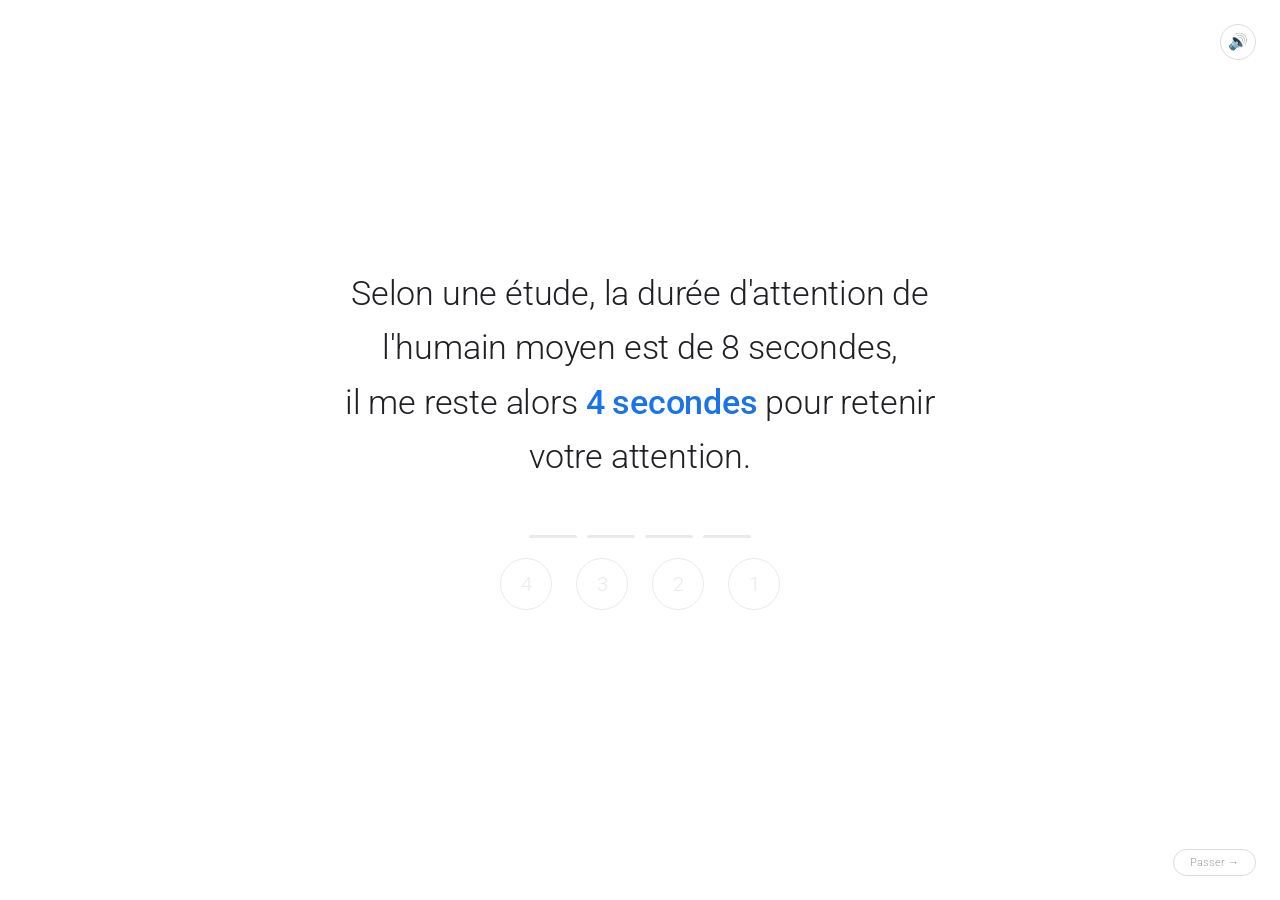
==== commit 7babb67c: "Accueil : bulles d aide animees (logo, micro, recherche, crayon) une fois par session Co-Authored-By" ====
--- a/index.html
+++ b/index.html
@@ -181,6 +181,7 @@
 
     <!-- Logo « Hanine » : chaque lettre se transforme au survol en mini data-viz -->
     <!-- H bleu (barres) · a rouge (courbe) · n jaune (donut) · i bleu (points) · n vert (aire) · e rouge (réseau) -->
+    <div class="hint-anchor">
     <h1 class="logo" aria-label="Hanine">
       <!-- H — diagramme en barres -->
       <span class="logo-letter logo__letter--blue" tabindex="0">
@@ -242,6 +243,12 @@
         </svg>
       </span>
     </h1>
+      <!-- Bulle 1 : logo -->
+      <div id="hint-logo" class="hint-bubble hint-bottom" style="display:none;">
+        <button class="hint-close" onclick="dismissHint('hint-logo')" aria-label="Fermer">&times;</button>
+        ✨ Survole chaque lettre<br>pour une surprise data
+      </div>
+    </div>
 
     <!-- Sous-titre -->
     <p class="logo-subtitle">Data &times; IA &times; Marketing</p>
@@ -273,6 +280,17 @@
           <path d="M12 14a3 3 0 0 0 3-3V5a3 3 0 1 0-6 0v6a3 3 0 0 0 3 3z" />
           <path d="M11 18.92V21h2v-2.08A7 7 0 0 0 19 12h-2a5 5 0 0 1-10 0H5a7 7 0 0 0 6 6.92z" />
         </svg>
+
+        <!-- Bulle 2 : micro -->
+        <div id="hint-mic" class="hint-bubble hint-top hint-mic-pos" style="display:none;">
+          <button class="hint-close" onclick="dismissHint('hint-mic')" aria-label="Fermer">&times;</button>
+          🎤 Recherche vocale active<br>Dis "projets" ou "snake" !
+        </div>
+        <!-- Bulle 3 : barre de recherche -->
+        <div id="hint-search" class="hint-bubble hint-top hint-search-pos" style="display:none;">
+          <button class="hint-close" onclick="dismissHint('hint-search')" aria-label="Fermer">&times;</button>
+          🥚 Tape "barrel roll",<br>"snake" ou "debug"...
+        </div>
       </div>
 
       <!-- Boutons d'action -->
@@ -329,6 +347,12 @@
       </nav>
     </div>
   </footer>
+
+  <!-- Bulle 4 : crayon (positionnée en fixe à gauche du bouton) -->
+  <div id="hint-pencil" class="hint-bubble hint-left hint-pencil-pos" style="display:none;">
+    <button class="hint-close" onclick="dismissHint('hint-pencil')" aria-label="Fermer">&times;</button>
+    🎨 Personnalise<br>ton expérience ici
+  </div>
 
   <!-- ====================================================================
        BOUTON FLOTTANT « Personnaliser » (bas-droite, façon Chrome)
@@ -437,5 +461,36 @@
   <script src="js/customize.js" defer></script>
   <!-- Easter egg du logo (confetti) — désactivable dans le fichier -->
   <script src="js/logo-easter-egg.js" defer></script>
+
+  <!-- Bulles d'aide (tooltips) — une seule fois par session -->
+  <script>
+    function dismissHint(id) {
+      var h = document.getElementById(id);
+      if (!h || h.classList.contains('hint-hide') || h.style.display === 'none') return;
+      h.classList.remove('hint-show');
+      h.classList.add('hint-hide');
+      setTimeout(function () { h.style.display = 'none'; }, 300);
+    }
+    function showHint(id, delay) {
+      setTimeout(function () {
+        var h = document.getElementById(id);
+        if (!h) return;
+        h.style.display = 'block';
+        void h.offsetWidth;            // reflow pour déclencher la transition
+        h.classList.add('hint-show');
+        setTimeout(function () { dismissHint(id); }, 4000);
+      }, delay);
+    }
+    (function () {
+      try {
+        if (sessionStorage.getItem('hintsShown')) return;
+        sessionStorage.setItem('hintsShown', 'true');
+      } catch (e) { /* sessionStorage indispo : on affiche quand même */ }
+      showHint('hint-logo',   1500);
+      showHint('hint-mic',    2500);
+      showHint('hint-search', 3500);
+      showHint('hint-pencil', 4500);
+    })();
+  </script>
 </body>
 </html>
--- a/css/global.css
+++ b/css/global.css
@@ -48,7 +48,7 @@
   --fs-md:   1.125rem; /* 18px */
   --fs-lg:   1.375rem; /* 22px */
   --fs-xl:   2rem;     /* 32px */
-  --fs-2xl:  clamp(3.5rem, 16vw, 14rem); /* logo « Hanine » : jusqu'à 224px sur grand écran, réduit tout seul sur écrans moyens */
+  --fs-2xl:  clamp(3rem, 13vw, 11rem); /* logo « Hanine » : jusqu'à 176px sur grand écran, réduit tout seul sur écrans moyens */
 
   /* Graisses */
   --fw-light:   300;
--- a/css/google-ui.css
+++ b/css/google-ui.css
@@ -285,6 +285,7 @@
    3. BARRE DE RECHERCHE
    -------------------------------------------------------------------------- */
 .search-bar {
+  position: relative;            /* ancre des bulles d'aide */
   display: flex;
   align-items: center;
   gap: var(--space-3);
@@ -629,3 +630,68 @@
 .footer__links a {
   color: var(--color-text-soft);
 }
+
+/* ==========================================================================
+   BULLES D'AIDE (tooltips animés, une fois par session)
+   ========================================================================== */
+.hint-anchor { position: relative; display: inline-block; }
+
+.hint-bubble {
+  position: absolute;
+  --tx: 0px;                     /* décalage horizontal de centrage */
+  z-index: 950;
+  max-width: 200px;
+  padding: 8px 28px 8px 12px;
+  background-color: #202124;
+  color: #fff;
+  font-family: 'Roboto', sans-serif;
+  font-weight: 300;
+  font-size: 12px;
+  line-height: 1.5;
+  border-radius: 8px;
+  box-shadow: 0 2px 8px rgba(0, 0, 0, 0.25);
+  white-space: nowrap;
+  opacity: 0;
+  transform: translate(var(--tx), 4px);
+  transition: opacity 0.4s ease-out, transform 0.4s ease-out;
+  pointer-events: auto;
+}
+.hint-bubble.hint-show { opacity: 1; transform: translate(var(--tx), 0); }
+.hint-bubble.hint-hide {
+  opacity: 0;
+  transform: translate(var(--tx), -4px);
+  transition: opacity 0.3s ease-in, transform 0.3s ease-in;
+}
+
+/* Flèches */
+.hint-bottom::after { content: ''; position: absolute; top: 100%;    left: 50%;  transform: translateX(-50%); border: 6px solid transparent; border-top-color: #202124; }
+.hint-top::after    { content: ''; position: absolute; bottom: 100%; left: 50%;  transform: translateX(-50%); border: 6px solid transparent; border-bottom-color: #202124; }
+.hint-left::after   { content: ''; position: absolute; top: 50%;     left: 100%; transform: translateY(-50%); border: 6px solid transparent; border-left-color: #202124; }
+
+/* Bouton fermer */
+.hint-close {
+  position: absolute;
+  top: 4px;
+  right: 6px;
+  background: transparent;
+  border: none;
+  color: rgba(255, 255, 255, 0.5);
+  font-size: 14px;
+  cursor: pointer;
+  line-height: 1;
+  padding: 0;
+}
+.hint-close:hover { color: #fff; }
+
+/* Positions par bulle */
+#hint-logo.hint-bottom { left: 50%; --tx: -50%; bottom: calc(100% + 12px); }   /* au-dessus du logo */
+.hint-search-pos       { left: 50%; --tx: -50%; top: calc(100% + 14px); }        /* sous la barre, centré */
+.hint-mic-pos          { right: -6px; --tx: 0px; top: calc(100% + 14px); }       /* sous le micro */
+.hint-pencil-pos       { position: fixed; right: 84px; bottom: 30px; --tx: 0px; }/* à gauche du crayon */
+
+/* Responsive : bulles plus petites, logo en dessous */
+@media (max-width: 768px) {
+  .hint-bubble { max-width: 160px; font-size: 11px; white-space: normal; }
+  #hint-logo.hint-bottom { top: calc(100% + 12px); bottom: auto; }
+  #hint-logo.hint-bottom::after { top: auto; bottom: 100%; border-top-color: transparent; border-bottom-color: #202124; }
+}
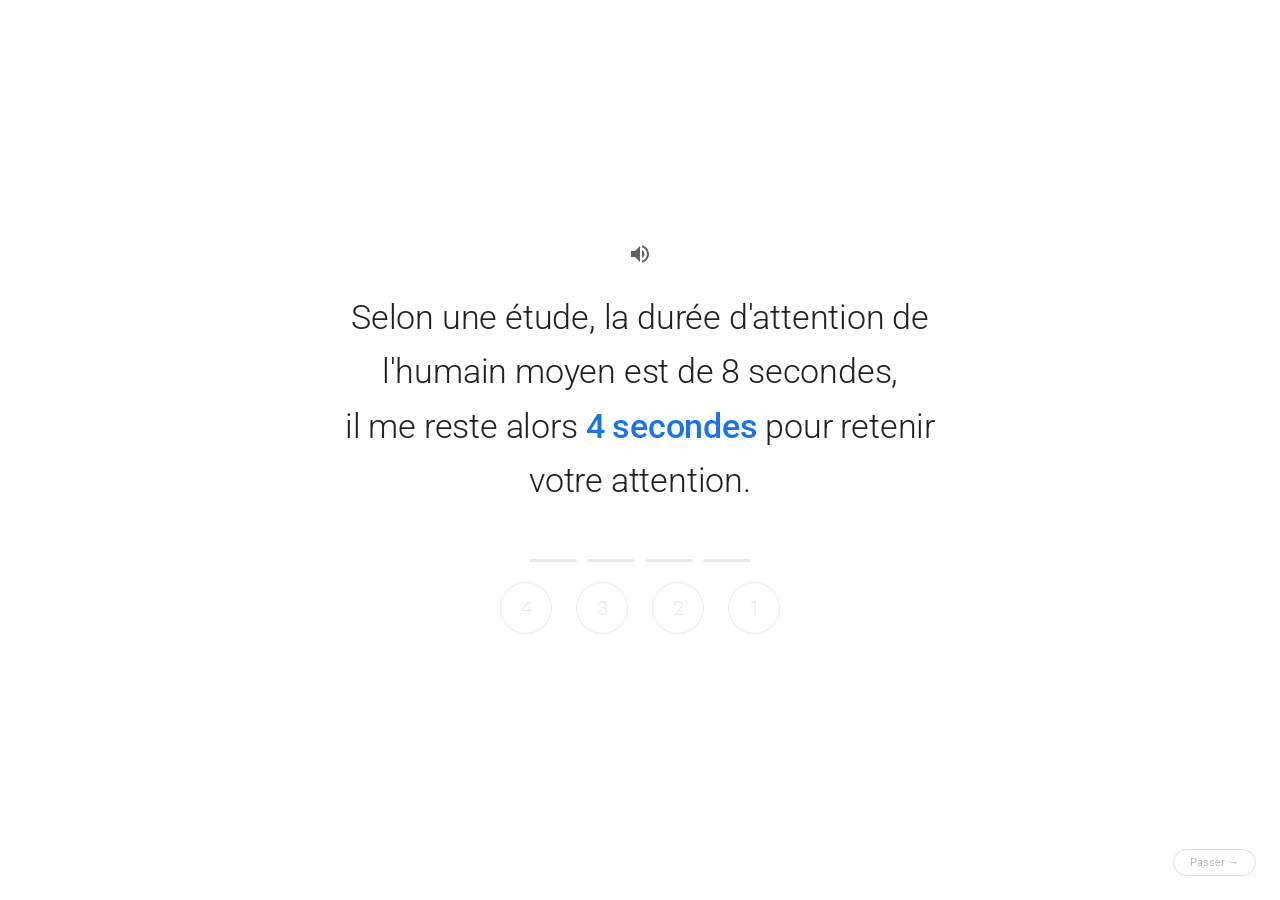
==== commit 4baac09c: "Splash : retrait du sessionStorage (splash a chaque arrivee sur l accueil) + garde anti-boucle via r" ====
--- a/index.html
+++ b/index.html
@@ -5,9 +5,10 @@
   <!-- Responsive : indispensable pour le mobile-first -->
   <meta name="viewport" content="width=device-width, initial-scale=1.0" />
 
-  <!-- Splash screen : si pas encore vu dans la session, on y redirige -->
+  <!-- Splash à CHAQUE arrivée sur l'accueil.
+       Seule exception : on arrive juste du splash (sinon boucle infinie). -->
   <script>
-    if (!sessionStorage.getItem('splashSeen')) {
+    if (!/splash\.html(\?|#|$)/.test(document.referrer)) {
       window.location.replace('splash.html');
     }
   </script>
@@ -462,34 +463,46 @@
   <!-- Easter egg du logo (confetti) — désactivable dans le fichier -->
   <script src="js/logo-easter-egg.js" defer></script>
 
-  <!-- Bulles d'aide (tooltips) — une seule fois par session -->
+  <!-- Bulles d'aide (mini tour guidé) — une seule fois par session.
+       Chaque bulle apparaît, puis disparaît AU CLIC et déclenche la suivante. -->
   <script>
-    function dismissHint(id) {
+    function dismissHint(id, next) {
       var h = document.getElementById(id);
-      if (!h || h.classList.contains('hint-hide') || h.style.display === 'none') return;
+      if (!h || h.classList.contains('hint-hide') || h.style.display === 'none') {
+        if (next) next();
+        return;
+      }
       h.classList.remove('hint-show');
       h.classList.add('hint-hide');
-      setTimeout(function () { h.style.display = 'none'; }, 300);
-    }
-    function showHint(id, delay) {
-      setTimeout(function () {
-        var h = document.getElementById(id);
-        if (!h) return;
-        h.style.display = 'block';
-        void h.offsetWidth;            // reflow pour déclencher la transition
-        h.classList.add('hint-show');
-        setTimeout(function () { dismissHint(id); }, 4000);
-      }, delay);
+      setTimeout(function () { h.style.display = 'none'; if (next) next(); }, 300);
     }
     (function () {
       try {
         if (sessionStorage.getItem('hintsShown')) return;
         sessionStorage.setItem('hintsShown', 'true');
       } catch (e) { /* sessionStorage indispo : on affiche quand même */ }
-      showHint('hint-logo',   1500);
-      showHint('hint-mic',    2500);
-      showHint('hint-search', 3500);
-      showHint('hint-pencil', 4500);
+
+      var seq = ['hint-logo', 'hint-mic', 'hint-search', 'hint-pencil'];
+
+      function step(i) {
+        if (i >= seq.length) return;
+        var id = seq[i];
+        var h = document.getElementById(id);
+        if (!h) { step(i + 1); return; }
+
+        h.style.display = 'block';
+        void h.offsetWidth;             // reflow pour déclencher la transition
+        h.classList.add('hint-show');
+
+        var done = false;
+        h.addEventListener('click', function () {
+          if (done) return;
+          done = true;
+          dismissHint(id, function () { step(i + 1); }); // ferme + bulle suivante
+        });
+      }
+
+      setTimeout(function () { step(0); }, 1500); // 1re bulle après 1,5 s
     })();
   </script>
 </body>
--- a/css/google-ui.css
+++ b/css/google-ui.css
@@ -655,6 +655,7 @@
   transform: translate(var(--tx), 4px);
   transition: opacity 0.4s ease-out, transform 0.4s ease-out;
   pointer-events: auto;
+  cursor: pointer;               /* toute la bulle est cliquable */
 }
 .hint-bubble.hint-show { opacity: 1; transform: translate(var(--tx), 0); }
 .hint-bubble.hint-hide {
